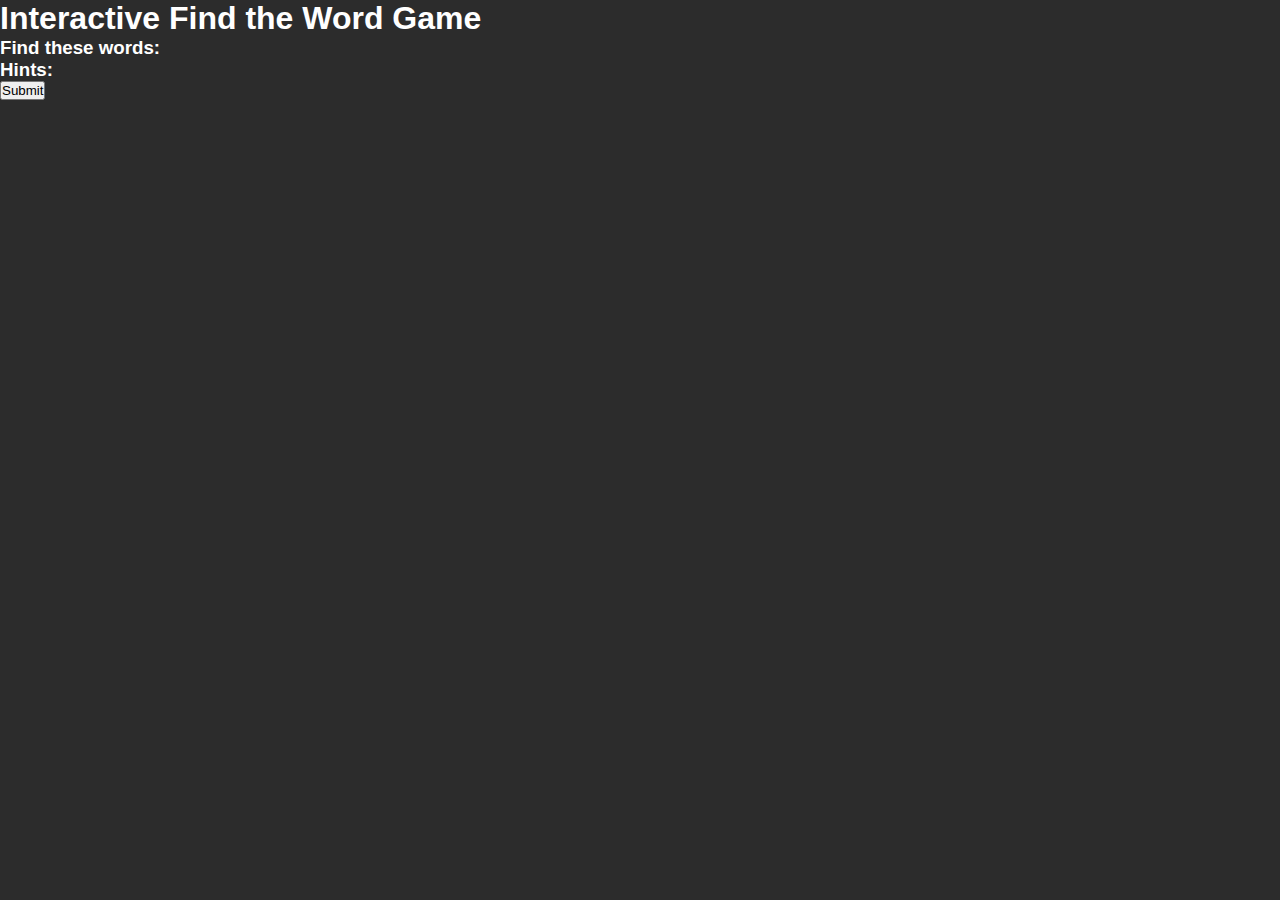
==== findword.html @ 26df11b6 "Create findword.html" ====
<!DOCTYPE html>
<html lang="en">
<head>
    <meta charset="UTF-8">
    <meta name="viewport" content="width=device-width, initial-scale=1.0">
    <title>Interactive Find the Word Game</title>
    <link rel="stylesheet" href="styles.css">
</head>
<body>
    <h1>Interactive Find the Word Game</h1>
    <div id="grid"></div>
    <div id="word-list">
        <h3>Find these words:</h3>
        <ul id="words"></ul>
    </div>
    <div id="hint-container">
        <h3>Hints:</h3>
        <ul id="hints"></ul>
    </div>
    <button id="submit-btn">Submit</button>
    <div id="score-container"></div>
    <script src="script.js"></script>
</body>
</html>
---- styles.css ----
/* Reset default margin and padding */
* {
    margin: 0;
    padding: 0;
    box-sizing: border-box;
}

body, html {
    font-family: 'Roboto', sans-serif;
    height: 100%;
    color: #fff;
    background-color: #2c2c2c; /* Fallback color */
    overflow-x: hidden;
}
/* Styling for the Login/Signup Button */
.login-button {
    padding: 10px 25px;
    font-size: 1em;
    color: #FFFFFF;
    background-color: #1E90FF;
    border: none;
    border-radius: 8px;
    cursor: pointer;
    box-shadow: 0 4px 10px rgba(0, 0, 0, 0.4);
    transition: background-color 0.3s ease, transform 0.3s ease, box-shadow 0.3s ease;
    position: absolute;
    top: 20px;
    right: 20px;
}

.login-button:hover {
    background-color: #1C86EE;
    transform: translateY(-3px);
    box-shadow: 0 6px 12px rgba(0, 0, 0, 0.5);
}

.login-button:active {
    transform: translateY(1px);
    box-shadow: 0 3px 8px rgba(0, 0, 0, 0.5);
}


/* Background Image Styling */
.background-image {
    background-image: url('consti.jpeg');
    position: fixed;
    top: 0;
    left: 0;
    width: 100%;
    height: 100%;
    background-size: cover;
    background-position: center;
    background-attachment: fixed;
    z-index: -1;
    opacity: 0.85;
    filter: sepia(30%) contrast(1.2) brightness(0.8);
}

.content {
    padding: 40px;
    max-width: 1200px;
    margin: auto;
    background-color: rgba(0, 0, 0, 0.75);
    border-radius: 15px;
    box-shadow: 0 0 25px rgba(0, 0, 0, 0.6);
}

header {
    text-align: center;
    padding: 30px;
    background-color: rgba(128, 0, 0, 0.9);
    border-radius: 15px;
    margin-bottom: 30px;
    box-shadow: 0 5px 15px rgba(0, 0, 0, 0.5);
}

header h1 {
    font-size: 3.5em;
    font-weight: bold;
    color: #FFD700;
    text-shadow: 2px 2px 6px rgba(0, 0, 0, 0.8);
    letter-spacing: 3px;
}

.slideshow-container {
    position: relative;
    max-width: 800px; 
    height: 450px;
    margin: 20px auto;
    overflow: hidden;
    border: 5px solid #8B4513;
    border-radius: 15px;
    box-shadow: 0 8px 20px rgba(0, 0, 0, 0.6);
    background-color: #000;
}

.slide {
    display: flex;
    align-items: center;
    justify-content: center;
    height: 100%;
}

.slide img {
    max-width: 100%;
    max-height: 100%;
    object-fit: contain;
    border-radius: 15px;
    transition: transform 0.5s ease;
}

.slide img:hover {
    transform: scale(1.05);
}

/* Button Section Styling */
.button-section {
    display: flex;
    justify-content: space-around;
    margin-top: 50px;
}

.button-container {
    text-align: center;
    flex: 1;
    margin: 0 15px;
}

.button-style-1 {
    background-color: #DAA520;
    color: #8B4513;
    padding: 15px 30px;
    text-decoration: none;
    border-radius: 10px;
    box-shadow: 0 6px 15px rgba(0, 0, 0, 0.4);
    font-size: 1.6em;
    transition: background-color 0.3s ease, transform 0.3s ease, box-shadow 0.3s ease;
}

.button-style-1:hover {
    background-color: #B8860B;
    transform: translateY(-5px);
    box-shadow: 0 10px 20px rgba(0, 0, 0, 0.5);
}

.button-style-2 {
    background-color: #8B0000;
    color: #FFF;
    padding: 15px 30px;
    text-decoration: none;
    border-radius: 10px;
    box-shadow: 0 6px 15px rgba(0, 0, 0, 0.4);
    font-size: 1.6em;
    transition: background-color 0.3s ease, transform 0.3s ease, box-shadow 0.3s ease;
}

.button-style-2:hover {
    background-color: #A52A2A;
    transform: translateY(-5px);
    box-shadow: 0 10px 20px rgba(0, 0, 0, 0.5);
}

.button-style-3 {
    background-color: #006400;
    color: #FFF;
    padding: 15px 30px;
    text-decoration: none;
    border-radius: 10px;
    box-shadow: 0 6px 15px rgba(0, 0, 0, 0.4);
    font-size: 1.6em;
    transition: background-color 0.3s ease, transform 0.3s ease, box-shadow 0.3s ease;
}

.button-style-3:hover {
    background-color: #228B22;
    transform: translateY(-5px);
    box-shadow: 0 10px 20px rgba(0, 0, 0, 0.5);
}

.button-container p {
    font-size: 1.2em;
    margin-top: 15px;
    color: #FFD700;
    font-style: italic;
    line-height: 1.4em;
    text-shadow: 1px 1px 4px rgba(0, 0, 0, 0.7);
}

/* Footer Section Styling */
.footer-section {
    padding: 30px;
    background-color: rgba(128, 0, 0, 0.9);
    color: #FFD700;
    font-weight: bold;
    letter-spacing: 1.5px;
    text-align: center;
    box-shadow: 0 -5px 15px rgba(0, 0, 0, 0.6);
    margin-top: 50px;
    border-radius: 15px;
    max-width: 800px;
    margin: 50px auto 0 auto;
}
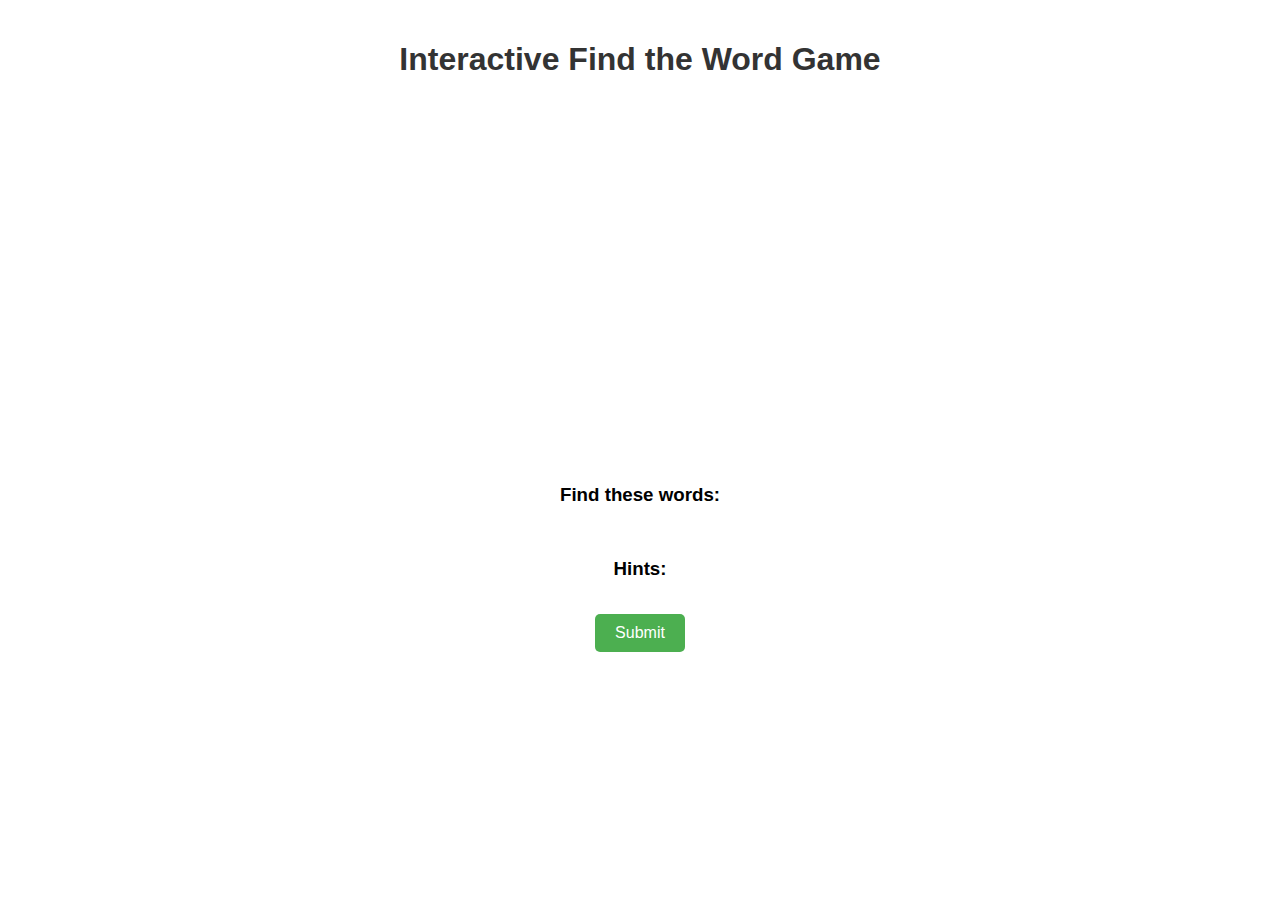
==== commit 520d5ecb: "Update findword.html" ====
--- a/findword.html
+++ b/findword.html
@@ -4,7 +4,7 @@
     <meta charset="UTF-8">
     <meta name="viewport" content="width=device-width, initial-scale=1.0">
     <title>Interactive Find the Word Game</title>
-    <link rel="stylesheet" href="styles.css">
+    <link rel="stylesheet" href="findword.css">
 </head>
 <body>
     <h1>Interactive Find the Word Game</h1>
--- a/findword.css
+++ b/findword.css
@@ -0,0 +1,79 @@
+body {
+    font-family: Arial, sans-serif;
+    display: flex;
+    flex-direction: column;
+    align-items: center;
+    margin: 20px;
+}
+
+h1 {
+    color: #333;
+}
+
+#grid {
+    display: grid;
+    grid-template-columns: repeat(10, 30px);
+    grid-template-rows: repeat(10, 30px);
+    gap: 5px;
+    margin-bottom: 20px;
+}
+
+.cell {
+    width: 30px;
+    height: 30px;
+    display: flex;
+    align-items: center;
+    justify-content: center;
+    border: 1px solid #ccc;
+    cursor: pointer;
+    font-size: 18px;
+    font-weight: bold;
+    user-select: none;
+    background-color: #f9f9f9;
+    transition: background-color 0.2s;
+}
+
+.cell.selected {
+    background-color: lightblue;
+    border-color: #66b3ff;
+}
+
+.cell.found {
+    background-color: lightgreen;
+    color: #fff;
+    border-color: #66b566;
+}
+
+#word-list, #hint-container {
+    margin-bottom: 15px;
+}
+
+ul {
+    list-style: none;
+    padding-left: 0;
+}
+
+li {
+    margin: 5px 0;
+}
+
+#submit-btn {
+    padding: 10px 20px;
+    background-color: #4CAF50;
+    color: white;
+    border: none;
+    border-radius: 5px;
+    cursor: pointer;
+    font-size: 16px;
+    transition: background-color 0.3s;
+}
+
+#submit-btn:hover {
+    background-color: #45a049;
+}
+
+#score-container {
+    margin-top: 15px;
+    font-size: 20px;
+    color: #333;
+}
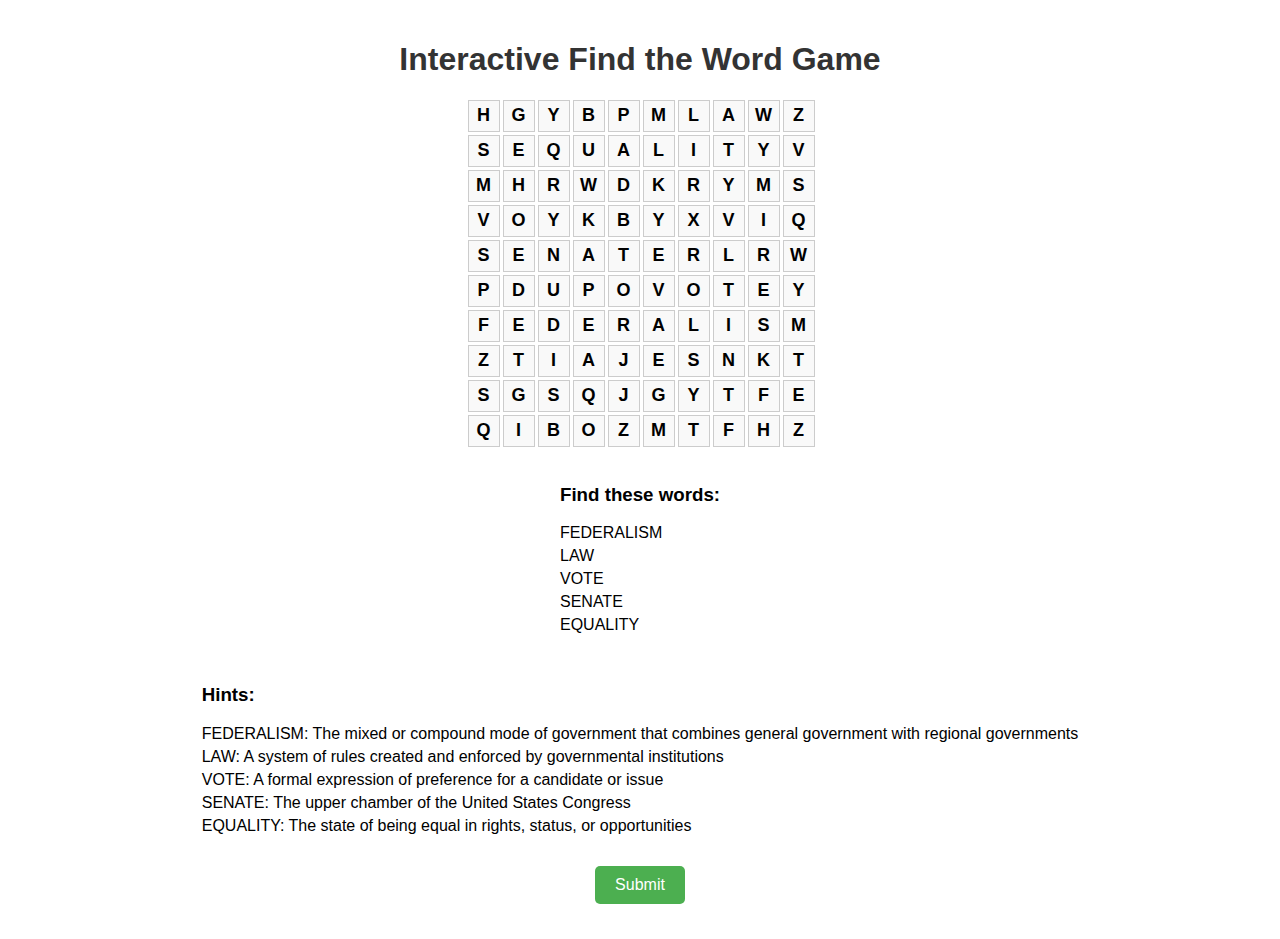
==== commit a36fc4d0: "Update findword.html" ====
--- a/findword.html
+++ b/findword.html
@@ -19,6 +19,6 @@
     </div>
     <button id="submit-btn">Submit</button>
     <div id="score-container"></div>
-    <script src="script.js"></script>
+    <script src="findword.js"></script>
 </body>
 </html>
